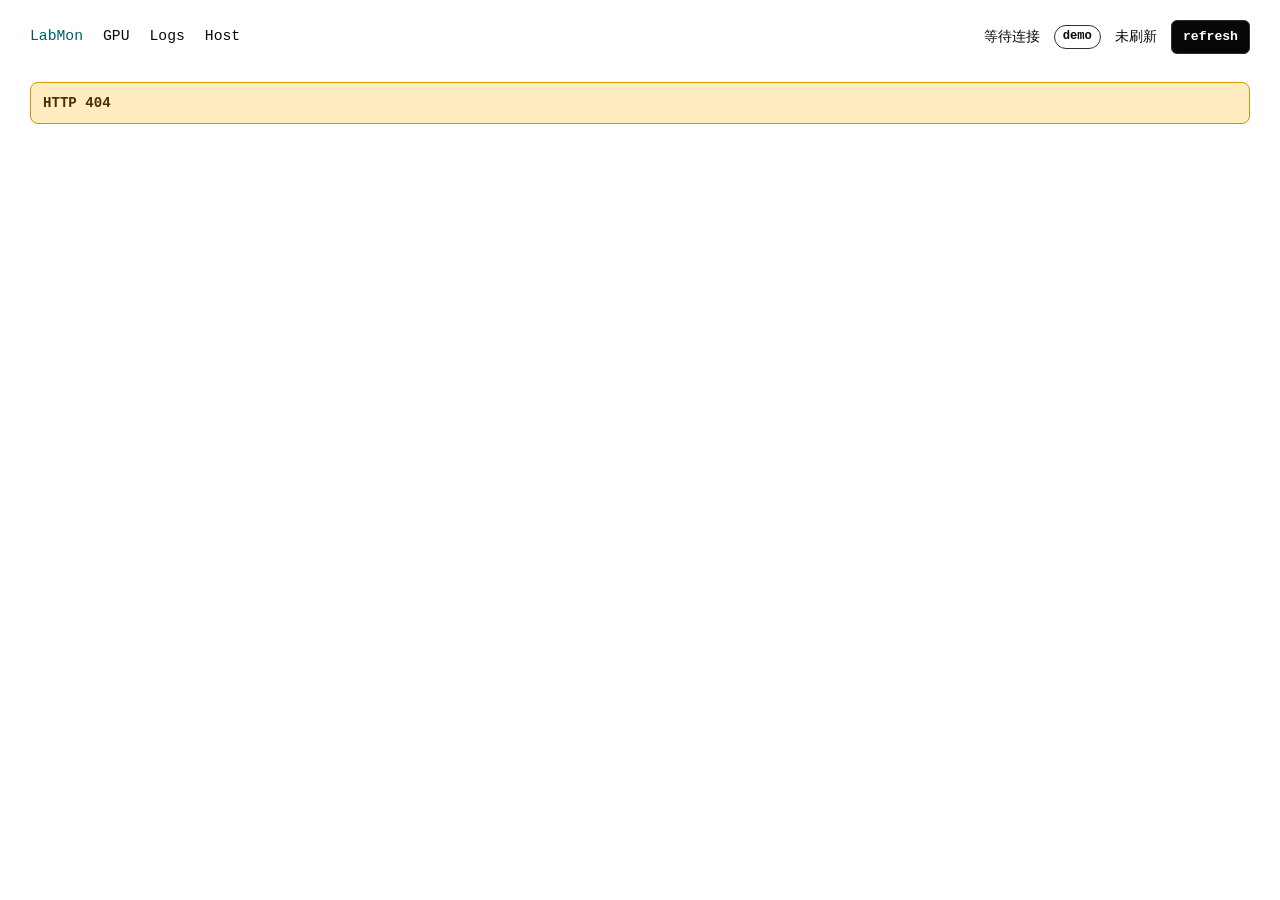
==== static/index.html @ 2b7f5e53 "Initial LabMon monitor" ====
<!doctype html>
<html lang="zh-CN">
  <head>
    <meta charset="utf-8" />
    <meta name="viewport" content="width=device-width, initial-scale=1" />
    <title>LabMon</title>
    <link rel="stylesheet" href="/static/styles.css" />
  </head>
  <body>
    <header class="topbar">
      <nav class="topnav" aria-label="主导航">
        <button class="nav-link is-active" type="button" data-view="overview">LabMon</button>
        <button class="nav-link" type="button" data-view="gpu">GPU</button>
        <button class="nav-link" type="button" data-view="logs">Logs</button>
        <button class="nav-link" type="button" data-view="host">Host</button>
      </nav>
      <div class="topbar__meta">
        <span id="host-label">等待连接</span>
        <span id="mode-label" class="badge">demo</span>
        <span id="updated-label">未刷新</span>
        <button id="refresh-button" class="solid-button" type="button">refresh</button>
      </div>
    </header>

    <main class="page">
      <div id="warning-region" class="warning-region" aria-live="polite"></div>
      <div id="app-view" aria-live="polite"></div>
    </main>

    <dialog id="log-dialog" class="log-dialog">
      <div class="log-dialog__head">
        <div>
          <h2 id="dialog-title">日志</h2>
          <p id="dialog-path"></p>
        </div>
        <button id="close-dialog" class="solid-button" type="button" aria-label="关闭日志">close</button>
      </div>
      <pre id="log-content" class="log-content"></pre>
    </dialog>

    <script src="/static/app.js" defer></script>
  </body>
</html>
---- static/styles.css ----
:root {
  --bg: oklch(1.000 0.000 0);
  --paper: oklch(0.982 0.000 0);
  --ink: oklch(0.130 0.000 0);
  --muted: oklch(0.430 0.000 0);
  --faint: oklch(0.880 0.000 0);
  --line: oklch(0.720 0.000 0);
  --line-strong: oklch(0.300 0.000 0);
  --green: oklch(0.520 0.145 150);
  --green-soft: oklch(0.935 0.055 150);
  --amber: oklch(0.710 0.145 80);
  --amber-soft: oklch(0.948 0.060 85);
  --red: oklch(0.560 0.175 25);
  --red-soft: oklch(0.948 0.045 25);
  --blue: oklch(0.430 0.080 215);
  --blue-soft: oklch(0.925 0.030 215);
  --radius: 8px;
  --z-sticky: 20;
  --z-dialog: 40;
  color-scheme: light;
}

* {
  box-sizing: border-box;
}

html {
  min-width: 320px;
  background: var(--bg);
  color: var(--ink);
  font-family: ui-monospace, SFMono-Regular, Menlo, Monaco, Consolas, "Liberation Mono", monospace;
  line-height: 1.45;
}

body {
  margin: 0;
  min-height: 100vh;
  background: var(--bg);
}

button {
  border: 1px solid var(--line-strong);
  border-radius: 6px;
  background: var(--bg);
  color: var(--ink);
  font: inherit;
  font-weight: 700;
  cursor: pointer;
  transition: background-color 160ms ease, color 160ms ease, border-color 160ms ease;
}

button:hover {
  background: var(--paper);
}

button:focus-visible {
  outline: 3px solid var(--blue-soft);
  outline-offset: 2px;
}

h1,
h2,
h3,
p,
pre {
  margin: 0;
}

.topbar {
  position: sticky;
  top: 0;
  z-index: var(--z-sticky);
  display: flex;
  justify-content: space-between;
  align-items: center;
  gap: 18px;
  padding: 20px clamp(16px, 4vw, 30px);
  background: var(--bg);
}

.topnav,
.topbar__meta {
  display: flex;
  align-items: center;
  gap: 20px;
  min-width: 0;
}

.topbar__meta {
  justify-content: flex-end;
  gap: 14px;
  color: var(--ink);
  font-size: 0.88rem;
  flex-wrap: wrap;
}

.nav-link {
  min-height: auto;
  border: 0;
  border-radius: 0;
  padding: 0;
  background: transparent;
  color: var(--ink);
  font-size: 0.92rem;
  font-weight: 500;
}

.nav-link:hover,
.nav-link.is-active {
  color: var(--blue);
  background: transparent;
}

.solid-button {
  min-height: 34px;
  padding: 5px 11px;
  background: var(--ink);
  color: var(--bg);
  font-size: 0.82rem;
}

.solid-button:hover {
  background: var(--blue);
  color: var(--bg);
}

.page {
  padding: 8px clamp(16px, 4vw, 30px) 32px;
}

.warning-region {
  display: grid;
  gap: 8px;
  margin-bottom: 16px;
}

.warning {
  border: 1px solid var(--amber);
  border-radius: var(--radius);
  background: var(--amber-soft);
  color: oklch(0.330 0.080 75);
  padding: 10px 12px;
  font-size: 0.88rem;
  font-weight: 700;
}

.hero-grid {
  display: grid;
  grid-template-columns: minmax(0, 1fr) 420px;
  gap: 34px;
  align-items: start;
  margin-bottom: 28px;
}

.ascii {
  color: var(--ink);
  font-size: clamp(0.52rem, 1vw, 0.88rem);
  line-height: 1.05;
  letter-spacing: 0;
  white-space: pre;
  overflow: hidden;
}

.tagline {
  max-width: 68ch;
  margin-top: 16px;
  color: var(--muted);
  font-family: Inter, ui-sans-serif, system-ui, -apple-system, BlinkMacSystemFont, "Segoe UI", sans-serif;
  font-size: 1.02rem;
  line-height: 1.55;
}

.command {
  display: flex;
  align-items: center;
  justify-content: space-between;
  gap: 12px;
  margin-top: 18px;
  border: 1px solid var(--line-strong);
  border-radius: var(--radius);
  padding: 13px 14px;
  background: var(--paper);
  min-width: 0;
}

.command code,
.truncate {
  overflow: hidden;
  text-overflow: ellipsis;
  white-space: nowrap;
}

.command code {
  color: var(--ink);
  font-size: 0.94rem;
}

.panel {
  border: 1px solid var(--line-strong);
  border-radius: var(--radius);
  background: var(--bg);
  min-width: 0;
}

.panel-head {
  display: flex;
  align-items: center;
  justify-content: space-between;
  gap: 12px;
  padding: 12px 14px;
  border-bottom: 1px solid var(--line-strong);
}

.panel-head h1,
.panel-head h2,
.panel-head h3 {
  font-size: 0.96rem;
  line-height: 1.25;
}

.status-box {
  padding: 16px;
}

.status-box h2 {
  margin-bottom: 12px;
  font-size: 0.96rem;
}

.stat-line {
  display: grid;
  grid-template-columns: 92px minmax(0, 1fr) 78px;
  gap: 10px;
  align-items: center;
  padding: 8px 0;
  border-top: 1px solid var(--faint);
  font-size: 0.88rem;
}

.stat-line:first-of-type {
  border-top: 0;
}

.bar {
  width: 100%;
  height: 8px;
  border: 1px solid var(--line);
  border-radius: 999px;
  overflow: hidden;
  background: var(--bg);
}

.fill {
  width: var(--value, 0%);
  height: 100%;
  background: var(--ink);
  transition: width 180ms ease;
}

.fill.green {
  background: var(--green);
}

.fill.amber {
  background: var(--amber);
}

.fill.red {
  background: var(--red);
}

.overview-layout {
  display: grid;
  grid-template-columns: minmax(0, 1fr) 380px;
  gap: 20px;
}

.side-stack {
  display: grid;
  align-content: start;
  gap: 16px;
}

.table-wrap {
  overflow-x: auto;
}

table {
  width: 100%;
  border-collapse: collapse;
  table-layout: fixed;
}

th,
td {
  padding: 12px 14px;
  border-bottom: 1px solid var(--faint);
  text-align: left;
  vertical-align: top;
  font-size: 0.88rem;
}

th {
  color: var(--muted);
  font-weight: 600;
}

tr.is-recommended {
  background: var(--green-soft);
}

tr.is-hot {
  background: var(--amber-soft);
}

.rank-col {
  width: 58px;
  color: var(--muted);
}

.gpu-col {
  width: 36%;
}

.owner-col {
  width: 17%;
}

.num-col {
  width: 12%;
}

.action-col {
  width: 96px;
}

.task {
  margin-top: 4px;
  color: var(--muted);
  overflow: hidden;
  text-overflow: ellipsis;
  white-space: nowrap;
}

.badge,
.metric-chip {
  display: inline-flex;
  align-items: center;
  justify-content: center;
  min-height: 23px;
  border: 1px solid var(--line-strong);
  border-radius: 999px;
  padding: 2px 8px;
  color: var(--ink);
  background: var(--bg);
  font-size: 0.76rem;
  font-weight: 750;
  white-space: nowrap;
}

.badge.green,
.metric-chip.green {
  border-color: var(--green);
  background: var(--green-soft);
  color: oklch(0.300 0.090 150);
}

.badge.amber,
.metric-chip.amber {
  border-color: var(--amber);
  background: var(--amber-soft);
  color: oklch(0.350 0.080 75);
}

.badge.red,
.metric-chip.red {
  border-color: var(--red);
  background: var(--red-soft);
  color: oklch(0.330 0.100 25);
}

.ghost-button {
  min-height: 30px;
  padding: 4px 9px;
  background: var(--bg);
  color: var(--ink);
  font-size: 0.80rem;
}

.directory {
  display: grid;
  gap: 8px;
  padding: 14px;
}

.directory-row {
  display: grid;
  grid-template-columns: 92px minmax(0, 1fr) auto;
  gap: 12px;
  align-items: center;
  padding: 9px 0;
  border-bottom: 1px solid var(--faint);
  font-size: 0.88rem;
}

.directory-row:last-child {
  border-bottom: 0;
}

.muted {
  color: var(--muted);
}

.terminal {
  border: 1px solid var(--line-strong);
  border-radius: var(--radius);
  background: var(--paper);
  padding: 12px;
  color: var(--ink);
  font-size: 0.82rem;
  line-height: 1.65;
  overflow: auto;
  white-space: pre-wrap;
}

.terminal.is-compact {
  max-height: 260px;
}

.view-shell {
  display: grid;
  grid-template-columns: 330px minmax(0, 1fr);
  gap: 22px;
  min-height: calc(100vh - 98px);
}

.sidebar {
  display: grid;
  grid-template-rows: auto 1fr auto;
  gap: 18px;
  padding: 16px;
}

.sidebar .ascii {
  font-size: 0.70rem;
}

.sidebar-list {
  display: grid;
  align-content: start;
}

.sidebar-item {
  display: grid;
  grid-template-columns: 32px minmax(0, 1fr) auto;
  gap: 10px;
  align-items: center;
  width: 100%;
  min-height: auto;
  border: 0;
  border-bottom: 1px solid var(--faint);
  border-radius: 0;
  padding: 13px 0;
  background: transparent;
  color: var(--ink);
  text-align: left;
}

.sidebar-item:hover {
  background: transparent;
  color: var(--blue);
}

.sidebar-item.is-active {
  color: var(--blue);
}

.sidebar-item span,
.sidebar-item strong {
  min-width: 0;
}

.detail-main {
  display: grid;
  grid-template-rows: auto minmax(0, 1fr);
  gap: 18px;
  min-width: 0;
}

.detail-header {
  display: grid;
  grid-template-columns: minmax(0, 1fr) 280px;
  gap: 18px;
}

.big-card {
  padding: 20px;
}

.big-card h1 {
  margin-top: 4px;
  font-size: 1.45rem;
  line-height: 1.2;
  letter-spacing: 0;
}

.big-number {
  margin-top: 22px;
  color: var(--ink);
  font-size: 5.8rem;
  line-height: 0.95;
  font-weight: 850;
  letter-spacing: -0.02em;
  font-variant-numeric: tabular-nums;
}

.big-number.green {
  color: var(--green);
}

.big-number.amber {
  color: var(--amber);
}

.big-number.red {
  color: var(--red);
}

.kv {
  display: grid;
  gap: 0;
  padding: 16px;
}

.kv div {
  display: flex;
  justify-content: space-between;
  gap: 14px;
  padding: 10px 0;
  border-bottom: 1px solid var(--faint);
  font-size: 0.88rem;
}

.kv div:first-child {
  padding-top: 0;
}

.kv div:last-child {
  border-bottom: 0;
  padding-bottom: 0;
}

.detail-grid {
  display: grid;
  grid-template-columns: minmax(0, 1fr) 420px;
  gap: 18px;
  min-height: 0;
}

.process-list {
  padding: 0;
}

.process-line {
  display: grid;
  grid-template-columns: 120px minmax(0, 1fr) 92px;
  gap: 12px;
  padding: 15px 14px;
  border-bottom: 1px solid var(--faint);
  font-size: 0.88rem;
}

.process-line code {
  color: var(--muted);
  overflow-wrap: anywhere;
}

.log-large {
  display: grid;
  grid-template-rows: auto minmax(0, 1fr);
  min-height: 0;
}

.log-large .terminal {
  margin: 14px;
}

.logs-layout {
  display: grid;
  grid-template-columns: minmax(0, 1fr) minmax(360px, 520px);
  gap: 20px;
  min-height: calc(100vh - 98px);
}

.log-list {
  display: grid;
}

.log-row {
  display: grid;
  grid-template-columns: minmax(0, 1fr) auto;
  gap: 12px;
  width: 100%;
  min-height: auto;
  border: 0;
  border-bottom: 1px solid var(--faint);
  border-radius: 0;
  padding: 13px 14px;
  background: transparent;
  color: var(--ink);
  text-align: left;
}

.log-row:hover,
.log-row.is-active {
  background: var(--paper);
}

.chip-row {
  display: flex;
  gap: 6px;
  flex-wrap: wrap;
  margin-top: 8px;
}

.host-grid {
  display: grid;
  grid-template-columns: minmax(0, 1fr) 430px;
  gap: 20px;
}

.host-meters {
  display: grid;
  gap: 14px;
  padding: 16px;
}

.host-meter {
  display: grid;
  gap: 8px;
}

.host-meter__row {
  display: flex;
  justify-content: space-between;
  gap: 12px;
  font-size: 0.94rem;
}

.empty {
  padding: 16px;
  color: var(--muted);
}

.log-dialog {
  width: min(960px, calc(100vw - 28px));
  max-height: min(760px, calc(100vh - 28px));
  border: 1px solid var(--line-strong);
  border-radius: var(--radius);
  padding: 0;
  color: var(--ink);
  background: var(--bg);
  z-index: var(--z-dialog);
}

.log-dialog::backdrop {
  background: oklch(0.000 0.000 0 / 0.35);
}

.log-dialog__head {
  display: flex;
  align-items: flex-start;
  justify-content: space-between;
  gap: 14px;
  padding: 14px;
  border-bottom: 1px solid var(--line-strong);
}

.log-dialog__head h2 {
  font-size: 1rem;
}

.log-dialog__head p {
  margin-top: 3px;
  color: var(--muted);
  font-size: 0.82rem;
  overflow-wrap: anywhere;
}

.log-content {
  margin: 0;
  max-height: calc(100vh - 160px);
  overflow: auto;
  padding: 14px;
  background: var(--paper);
  color: var(--ink);
  font-family: ui-monospace, SFMono-Regular, Menlo, Monaco, Consolas, "Liberation Mono", monospace;
  font-size: 0.82rem;
  line-height: 1.55;
  white-space: pre-wrap;
}

.is-error {
  color: var(--red);
}

@media (max-width: 1050px) {
  .hero-grid,
  .overview-layout,
  .view-shell,
  .logs-layout,
  .host-grid {
    grid-template-columns: 1fr;
  }

  .detail-header,
  .detail-grid {
    grid-template-columns: 1fr;
  }

  .view-shell,
  .logs-layout {
    min-height: auto;
  }
}

@media (max-width: 700px) {
  .topbar {
    align-items: flex-start;
    flex-direction: column;
  }

  .topnav {
    width: 100%;
    gap: 14px;
    overflow-x: auto;
    padding-bottom: 2px;
  }

  .topbar__meta {
    justify-content: flex-start;
    gap: 10px;
  }

  .ascii {
    font-size: 0.45rem;
  }

  .command {
    align-items: stretch;
    flex-direction: column;
  }

  .stat-line,
  .directory-row {
    grid-template-columns: 78px minmax(0, 1fr) auto;
  }

  th,
  td {
    padding: 10px;
  }

  .rank-col {
    width: 44px;
  }

  .gpu-col {
    width: 240px;
  }

  .owner-col,
  .num-col,
  .action-col {
    width: 92px;
  }

  .big-number {
    font-size: 4.2rem;
  }

  .process-line {
    grid-template-columns: 1fr;
  }
}

@media (prefers-reduced-motion: reduce) {
  *,
  *::before,
  *::after {
    transition-duration: 0.01ms !important;
    scroll-behavior: auto !important;
  }
}
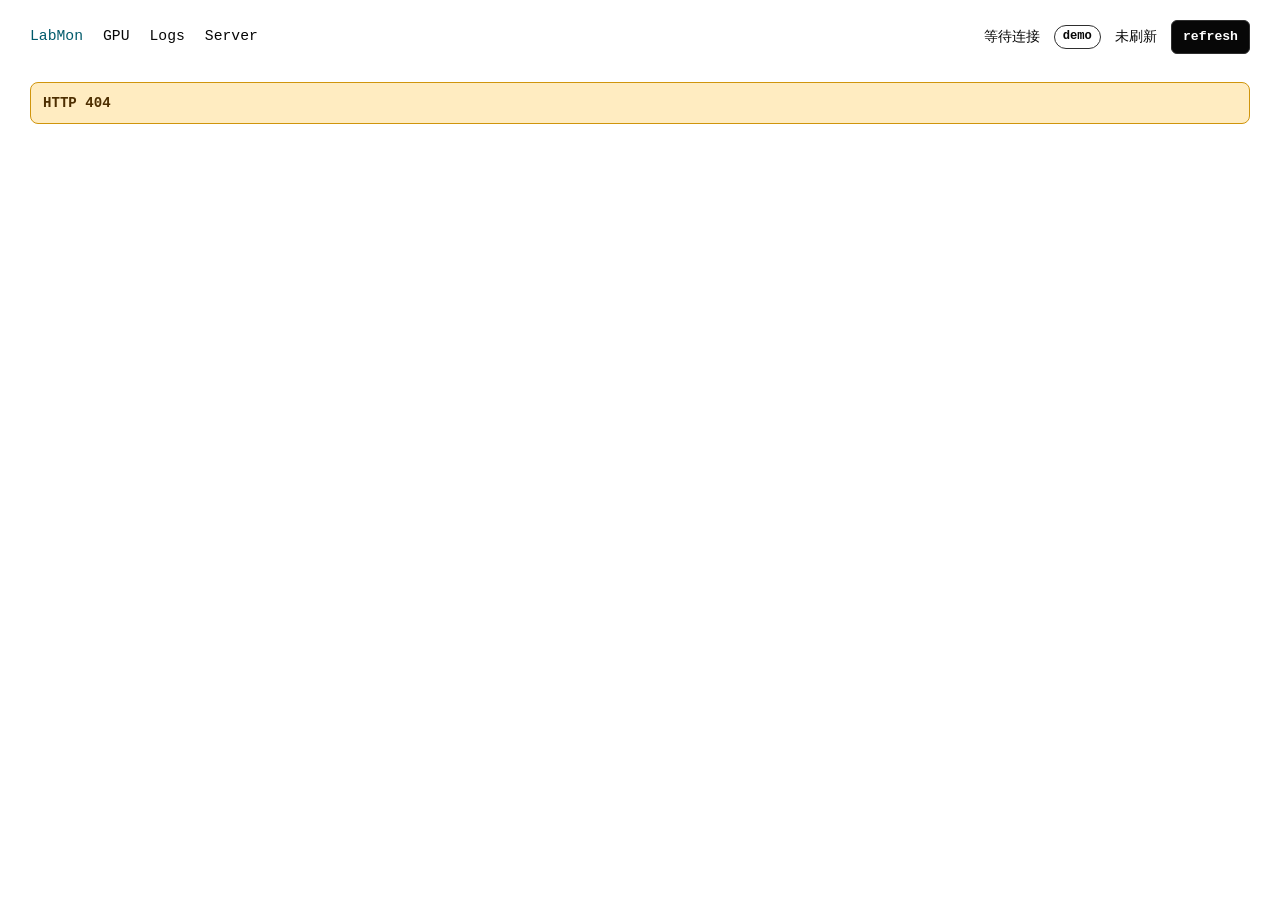
==== commit edac5334: "Regularize GPU detail page" ====
--- a/static/index.html
+++ b/static/index.html
@@ -12,7 +12,7 @@
         <button class="nav-link is-active" type="button" data-view="overview">LabMon</button>
         <button class="nav-link" type="button" data-view="gpu">GPU</button>
         <button class="nav-link" type="button" data-view="logs">Logs</button>
-        <button class="nav-link" type="button" data-view="host">Host</button>
+        <button class="nav-link" type="button" data-view="host">Server</button>
       </nav>
       <div class="topbar__meta">
         <span id="host-label">等待连接</span>
--- a/static/styles.css
+++ b/static/styles.css
@@ -76,6 +76,7 @@
   gap: 18px;
   padding: 20px clamp(16px, 4vw, 30px);
   background: var(--bg);
+  min-width: 0;
 }
 
 .topnav,
@@ -92,6 +93,15 @@
   color: var(--ink);
   font-size: 0.88rem;
   flex-wrap: wrap;
+}
+
+#host-label {
+  display: inline-block;
+  max-width: min(320px, 42vw);
+  overflow: hidden;
+  text-overflow: ellipsis;
+  white-space: nowrap;
+  vertical-align: bottom;
 }
 
 .nav-link {
@@ -126,6 +136,11 @@
 
 .page {
   padding: 8px clamp(16px, 4vw, 30px) 32px;
+}
+
+#app-view {
+  display: grid;
+  gap: 20px;
 }
 
 .warning-region {
@@ -146,28 +161,28 @@
 
 .hero-grid {
   display: grid;
-  grid-template-columns: minmax(0, 1fr) 420px;
+  grid-template-columns: 1fr;
   gap: 34px;
   align-items: start;
-  margin-bottom: 28px;
+}
+
+.hero-grid > *,
+.overview-layout > *,
+.view-shell > *,
+.logs-layout > *,
+.host-grid > *,
+.detail-header > *,
+.detail-grid > * {
+  min-width: 0;
 }
 
 .ascii {
   color: var(--ink);
-  font-size: clamp(0.52rem, 1vw, 0.88rem);
+  font-size: 0.72rem;
   line-height: 1.05;
   letter-spacing: 0;
   white-space: pre;
   overflow: hidden;
-}
-
-.tagline {
-  max-width: 68ch;
-  margin-top: 16px;
-  color: var(--muted);
-  font-family: Inter, ui-sans-serif, system-ui, -apple-system, BlinkMacSystemFont, "Segoe UI", sans-serif;
-  font-size: 1.02rem;
-  line-height: 1.55;
 }
 
 .command {
@@ -183,8 +198,13 @@
   min-width: 0;
 }
 
+.overview-hero {
+  max-width: 980px;
+}
+
 .command code,
 .truncate {
+  min-width: 0;
   overflow: hidden;
   text-overflow: ellipsis;
   white-space: nowrap;
@@ -271,7 +291,7 @@
 
 .overview-layout {
   display: grid;
-  grid-template-columns: minmax(0, 1fr) 380px;
+  grid-template-columns: 1fr;
   gap: 20px;
 }
 
@@ -279,6 +299,106 @@
   display: grid;
   align-content: start;
   gap: 16px;
+}
+
+.summary-strip {
+  display: grid;
+  grid-template-columns: repeat(4, minmax(0, 1fr));
+  gap: 12px;
+}
+
+.summary-card {
+  display: grid;
+  gap: 8px;
+  min-height: 118px;
+  padding: 14px;
+}
+
+.summary-card span {
+  color: var(--muted);
+  font-size: 0.80rem;
+}
+
+.summary-card strong {
+  color: var(--ink);
+  font-size: 1.15rem;
+  line-height: 1.1;
+  font-weight: 850;
+}
+
+.summary-card p {
+  color: var(--muted);
+  font-size: 0.86rem;
+  overflow-wrap: anywhere;
+}
+
+.overview-table {
+  min-height: 420px;
+}
+
+.selected-gpu-panel {
+  overflow: hidden;
+}
+
+.selected-gpu-body {
+  display: grid;
+  grid-template-columns: minmax(0, 1.1fr) minmax(0, 2fr);
+}
+
+.selected-gpu-main {
+  display: grid;
+  align-content: start;
+  gap: 8px;
+  min-width: 0;
+  padding: 16px;
+  border-right: 1px solid var(--faint);
+}
+
+.selected-gpu-main strong {
+  min-width: 0;
+  font-size: 1.20rem;
+  line-height: 1.2;
+}
+
+.selected-gpu-main p {
+  color: var(--muted);
+  font-size: 0.88rem;
+}
+
+.selected-metrics {
+  display: grid;
+  grid-template-columns: repeat(3, minmax(0, 1fr));
+}
+
+.selected-metrics div {
+  display: grid;
+  gap: 6px;
+  min-width: 0;
+  padding: 14px;
+  border-left: 1px solid var(--faint);
+  border-bottom: 1px solid var(--faint);
+}
+
+.selected-metrics div:nth-child(3n + 1) {
+  border-left: 0;
+}
+
+.selected-metrics div:nth-last-child(-n + 3) {
+  border-bottom: 0;
+}
+
+.selected-metrics span {
+  color: var(--muted);
+  font-size: 0.76rem;
+}
+
+.selected-metrics strong {
+  min-width: 0;
+  overflow: hidden;
+  color: var(--ink);
+  font-size: 0.98rem;
+  text-overflow: ellipsis;
+  white-space: nowrap;
 }
 
 .table-wrap {
@@ -307,6 +427,19 @@
 
 tr.is-recommended {
   background: var(--green-soft);
+}
+
+tr[data-select-gpu-index] {
+  cursor: pointer;
+}
+
+tr[data-select-gpu-index]:hover {
+  background: var(--paper);
+}
+
+tr.is-selected,
+tr.is-selected:hover {
+  background: var(--blue-soft);
 }
 
 tr.is-hot {
@@ -425,6 +558,19 @@
 
 .terminal.is-compact {
   max-height: 260px;
+}
+
+.gpu-page {
+  display: grid;
+  gap: 20px;
+}
+
+.gpu-command {
+  margin-top: 0;
+}
+
+.gpu-slots-panel {
+  min-height: 0;
 }
 
 .view-shell {
@@ -510,7 +656,7 @@
   font-size: 5.8rem;
   line-height: 0.95;
   font-weight: 850;
-  letter-spacing: -0.02em;
+  letter-spacing: 0;
   font-variant-numeric: tabular-nums;
 }
 
@@ -714,13 +860,44 @@
   }
 
   .detail-header,
-  .detail-grid {
+  .detail-grid,
+  .selected-gpu-body {
     grid-template-columns: 1fr;
+  }
+
+  .selected-gpu-main {
+    border-right: 0;
+    border-bottom: 1px solid var(--faint);
+  }
+
+  .selected-metrics {
+    grid-template-columns: repeat(2, minmax(0, 1fr));
+  }
+
+  .selected-metrics div,
+  .selected-metrics div:nth-child(3n + 1) {
+    border-left: 1px solid var(--faint);
+  }
+
+  .selected-metrics div:nth-child(2n + 1) {
+    border-left: 0;
+  }
+
+  .selected-metrics div:nth-last-child(-n + 3) {
+    border-bottom: 1px solid var(--faint);
+  }
+
+  .selected-metrics div:nth-last-child(-n + 2) {
+    border-bottom: 0;
   }
 
   .view-shell,
   .logs-layout {
     min-height: auto;
+  }
+
+  .summary-strip {
+    grid-template-columns: repeat(2, minmax(0, 1fr));
   }
 }
 
@@ -740,6 +917,11 @@
   .topbar__meta {
     justify-content: flex-start;
     gap: 10px;
+    width: 100%;
+  }
+
+  #host-label {
+    max-width: 100%;
   }
 
   .ascii {
@@ -751,6 +933,29 @@
     flex-direction: column;
   }
 
+  .summary-strip {
+    grid-template-columns: 1fr;
+  }
+
+  .summary-card {
+    min-height: auto;
+  }
+
+  .selected-metrics {
+    grid-template-columns: 1fr;
+  }
+
+  .selected-metrics div,
+  .selected-metrics div:nth-last-child(-n + 2),
+  .selected-metrics div:nth-last-child(-n + 3) {
+    border-bottom: 1px solid var(--faint);
+    border-left: 0;
+  }
+
+  .selected-metrics div:last-child {
+    border-bottom: 0;
+  }
+
   .stat-line,
   .directory-row {
     grid-template-columns: 78px minmax(0, 1fr) auto;
@@ -758,7 +963,7 @@
 
   th,
   td {
-    padding: 10px;
+    padding: 10px 8px;
   }
 
   .rank-col {
@@ -766,13 +971,36 @@
   }
 
   .gpu-col {
-    width: 240px;
+    width: auto;
   }
 
   .owner-col,
-  .num-col,
+  table th:nth-child(5),
+  table td:nth-child(5) {
+    display: none;
+  }
+
+  .num-col {
+    width: 58px;
+  }
+
+  table th:nth-child(6),
+  table td:nth-child(6) {
+    width: 90px;
+  }
+
   .action-col {
-    width: 92px;
+    display: none;
+  }
+
+  .badge {
+    padding: 2px 6px;
+    font-size: 0.70rem;
+  }
+
+  .ghost-button {
+    padding: 4px 7px;
+    font-size: 0.74rem;
   }
 
   .big-number {
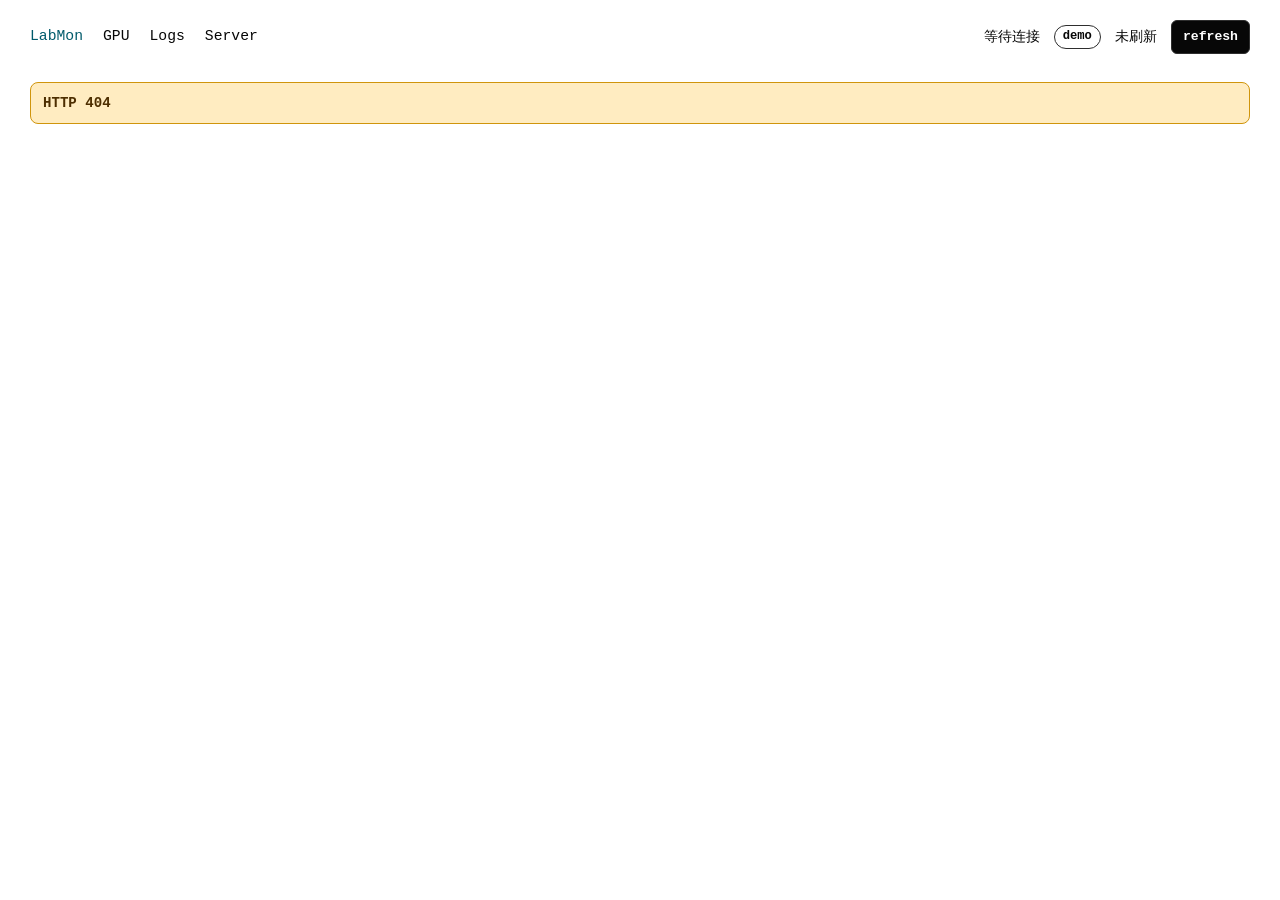
==== commit 38d84227: "Add built-in group authentication" ====
--- a/static/index.html
+++ b/static/index.html
@@ -16,9 +16,11 @@
       </nav>
       <div class="topbar__meta">
         <span id="host-label">等待连接</span>
+        <span id="user-label" class="session-label" hidden></span>
         <span id="mode-label" class="badge">demo</span>
         <span id="updated-label">未刷新</span>
         <button id="refresh-button" class="solid-button" type="button">refresh</button>
+        <button id="logout-button" class="ghost-button topbar-logout" type="button" hidden>logout</button>
       </div>
     </header>
 
--- a/static/styles.css
+++ b/static/styles.css
@@ -95,6 +95,14 @@
   flex-wrap: wrap;
 }
 
+.session-label {
+  color: var(--muted);
+}
+
+.topbar-logout {
+  min-height: 34px;
+}
+
 #host-label {
   display: inline-block;
   max-width: min(320px, 42vw);
@@ -560,6 +568,17 @@
   max-height: 260px;
 }
 
+.server-status-output {
+  margin: 0;
+  padding: 14px 16px 18px;
+  background: transparent;
+  color: var(--ink);
+  font-size: 0.82rem;
+  line-height: 1.65;
+  overflow: auto;
+  white-space: pre-wrap;
+}
+
 .gpu-page {
   display: grid;
   gap: 20px;
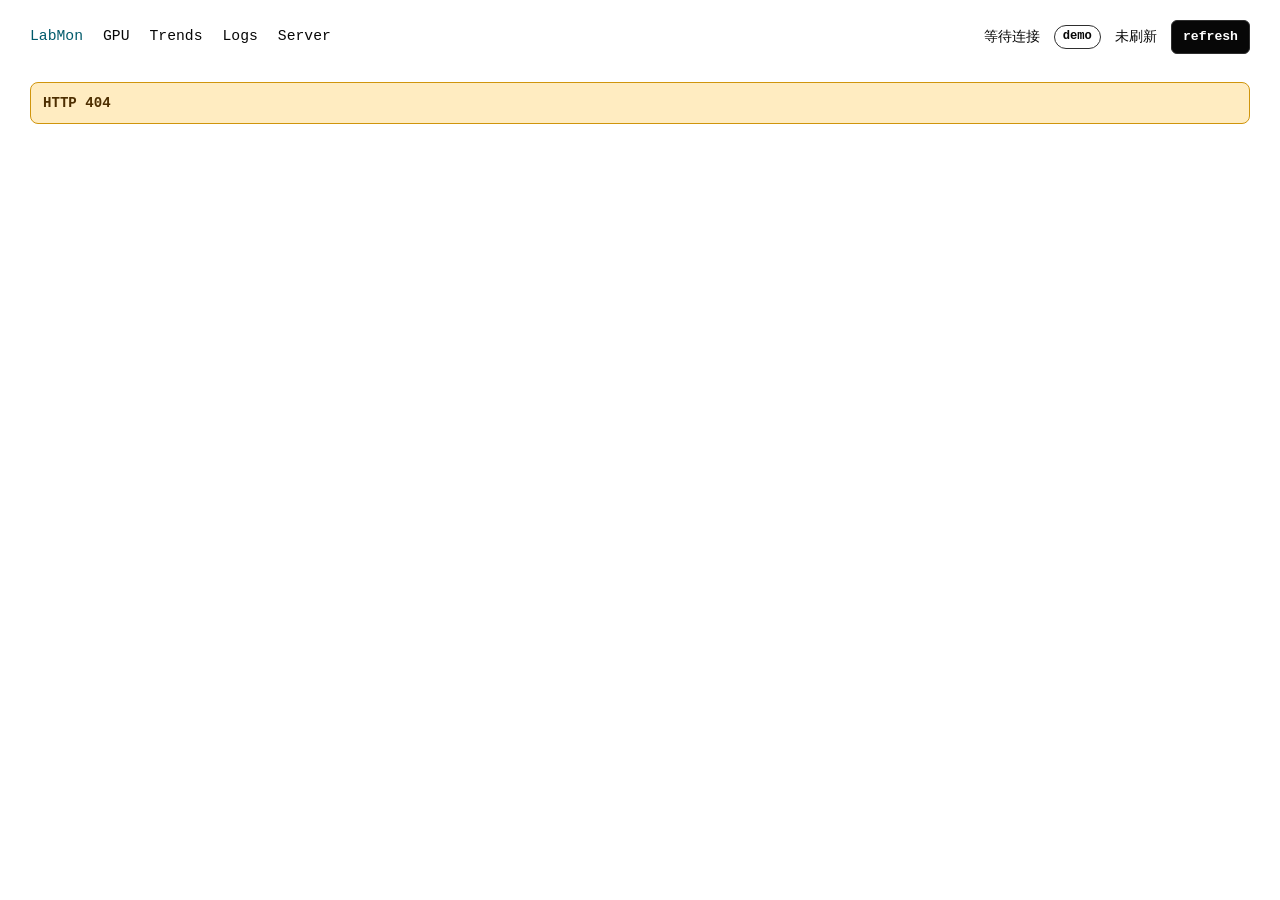
==== commit b619e6a7: "Add server-backed trends page" ====
--- a/static/index.html
+++ b/static/index.html
@@ -11,6 +11,7 @@
       <nav class="topnav" aria-label="主导航">
         <button class="nav-link is-active" type="button" data-view="overview">LabMon</button>
         <button class="nav-link" type="button" data-view="gpu">GPU</button>
+        <button class="nav-link" type="button" data-view="trends">Trends</button>
         <button class="nav-link" type="button" data-view="logs">Logs</button>
         <button class="nav-link" type="button" data-view="host">Server</button>
       </nav>
--- a/static/styles.css
+++ b/static/styles.css
@@ -812,6 +812,202 @@
   font-size: 0.94rem;
 }
 
+.trends-page {
+  display: grid;
+  gap: 20px;
+}
+
+.trends-command {
+  margin-top: 0;
+}
+
+.trend-status {
+  display: grid;
+  grid-template-columns: repeat(4, minmax(0, 1fr));
+  overflow: hidden;
+}
+
+.trend-status-item {
+  display: grid;
+  gap: 6px;
+  min-width: 0;
+  padding: 14px;
+  border-left: 1px solid var(--faint);
+}
+
+.trend-status-item:first-child {
+  border-left: 0;
+}
+
+.trend-status-item span,
+.trend-status-item p {
+  color: var(--muted);
+  font-size: 0.78rem;
+}
+
+.trend-status-item strong {
+  min-width: 0;
+  overflow: hidden;
+  color: var(--ink);
+  font-size: 1rem;
+  line-height: 1.2;
+  text-overflow: ellipsis;
+  white-space: nowrap;
+}
+
+.trend-grid {
+  display: grid;
+  grid-template-columns: repeat(2, minmax(0, 1fr));
+  gap: 20px;
+}
+
+.trend-panel {
+  overflow: hidden;
+}
+
+.trend-chart {
+  padding: 12px 14px 4px;
+}
+
+.trend-svg {
+  display: block;
+  width: 100%;
+  height: auto;
+}
+
+.chart-frame {
+  fill: var(--paper);
+  stroke: var(--line);
+  stroke-width: 1;
+}
+
+.chart-grid-line {
+  stroke: var(--faint);
+  stroke-width: 1;
+}
+
+.chart-axis-label,
+.chart-time-label {
+  fill: var(--muted);
+  font-size: 13px;
+}
+
+.trend-series {
+  fill: none;
+  stroke: var(--ink);
+  stroke-linecap: round;
+  stroke-linejoin: round;
+  stroke-width: 3;
+  vector-effect: non-scaling-stroke;
+}
+
+.trend-dot {
+  stroke: var(--bg);
+  stroke-width: 2;
+  vector-effect: non-scaling-stroke;
+}
+
+.series-0 {
+  stroke: var(--ink);
+  background: var(--ink);
+}
+
+.series-1 {
+  stroke: var(--blue);
+  background: var(--blue);
+}
+
+.series-2 {
+  stroke: var(--green);
+  background: var(--green);
+}
+
+.series-3 {
+  stroke: var(--amber);
+  background: var(--amber);
+}
+
+.series-4,
+.series-host {
+  stroke: var(--red);
+  background: var(--red);
+}
+
+.series-memory {
+  stroke: var(--blue);
+  background: var(--blue);
+}
+
+.trend-dot.series-0 {
+  fill: var(--ink);
+}
+
+.trend-dot.series-1 {
+  fill: var(--blue);
+}
+
+.trend-dot.series-2 {
+  fill: var(--green);
+}
+
+.trend-dot.series-3 {
+  fill: var(--amber);
+}
+
+.trend-dot.series-4,
+.trend-dot.series-host {
+  fill: var(--red);
+}
+
+.trend-dot.series-memory {
+  fill: var(--blue);
+}
+
+.trend-legend {
+  display: grid;
+  grid-template-columns: repeat(2, minmax(0, 1fr));
+  gap: 0;
+  border-top: 1px solid var(--faint);
+}
+
+.legend-item {
+  display: grid;
+  grid-template-columns: 12px minmax(0, 1fr) auto;
+  gap: 8px;
+  align-items: center;
+  min-width: 0;
+  padding: 9px 12px;
+  border-right: 1px solid var(--faint);
+  border-bottom: 1px solid var(--faint);
+  font-size: 0.80rem;
+}
+
+.legend-item:nth-child(2n) {
+  border-right: 0;
+}
+
+.legend-item:nth-last-child(-n + 2) {
+  border-bottom: 0;
+}
+
+.legend-swatch {
+  width: 10px;
+  height: 10px;
+  border-radius: 999px;
+}
+
+.legend-item strong {
+  min-width: 0;
+  overflow: hidden;
+  text-overflow: ellipsis;
+  white-space: nowrap;
+}
+
+.legend-item span:last-child {
+  color: var(--muted);
+  white-space: nowrap;
+}
+
 .empty {
   padding: 16px;
   color: var(--muted);
@@ -874,7 +1070,8 @@
   .overview-layout,
   .view-shell,
   .logs-layout,
-  .host-grid {
+  .host-grid,
+  .trend-grid {
     grid-template-columns: 1fr;
   }
 
@@ -917,6 +1114,18 @@
 
   .summary-strip {
     grid-template-columns: repeat(2, minmax(0, 1fr));
+  }
+
+  .trend-status {
+    grid-template-columns: repeat(2, minmax(0, 1fr));
+  }
+
+  .trend-status-item:nth-child(2n + 1) {
+    border-left: 0;
+  }
+
+  .trend-status-item:nth-child(n + 3) {
+    border-top: 1px solid var(--faint);
   }
 }
 
@@ -1028,6 +1237,32 @@
 
   .process-line {
     grid-template-columns: 1fr;
+  }
+
+  .trend-status,
+  .trend-legend {
+    grid-template-columns: 1fr;
+  }
+
+  .trend-status-item,
+  .trend-status-item:nth-child(n + 3) {
+    border-top: 1px solid var(--faint);
+    border-left: 0;
+  }
+
+  .trend-status-item:first-child {
+    border-top: 0;
+  }
+
+  .legend-item,
+  .legend-item:nth-child(2n),
+  .legend-item:nth-last-child(-n + 2) {
+    border-right: 0;
+    border-bottom: 1px solid var(--faint);
+  }
+
+  .legend-item:last-child {
+    border-bottom: 0;
   }
 }
 
